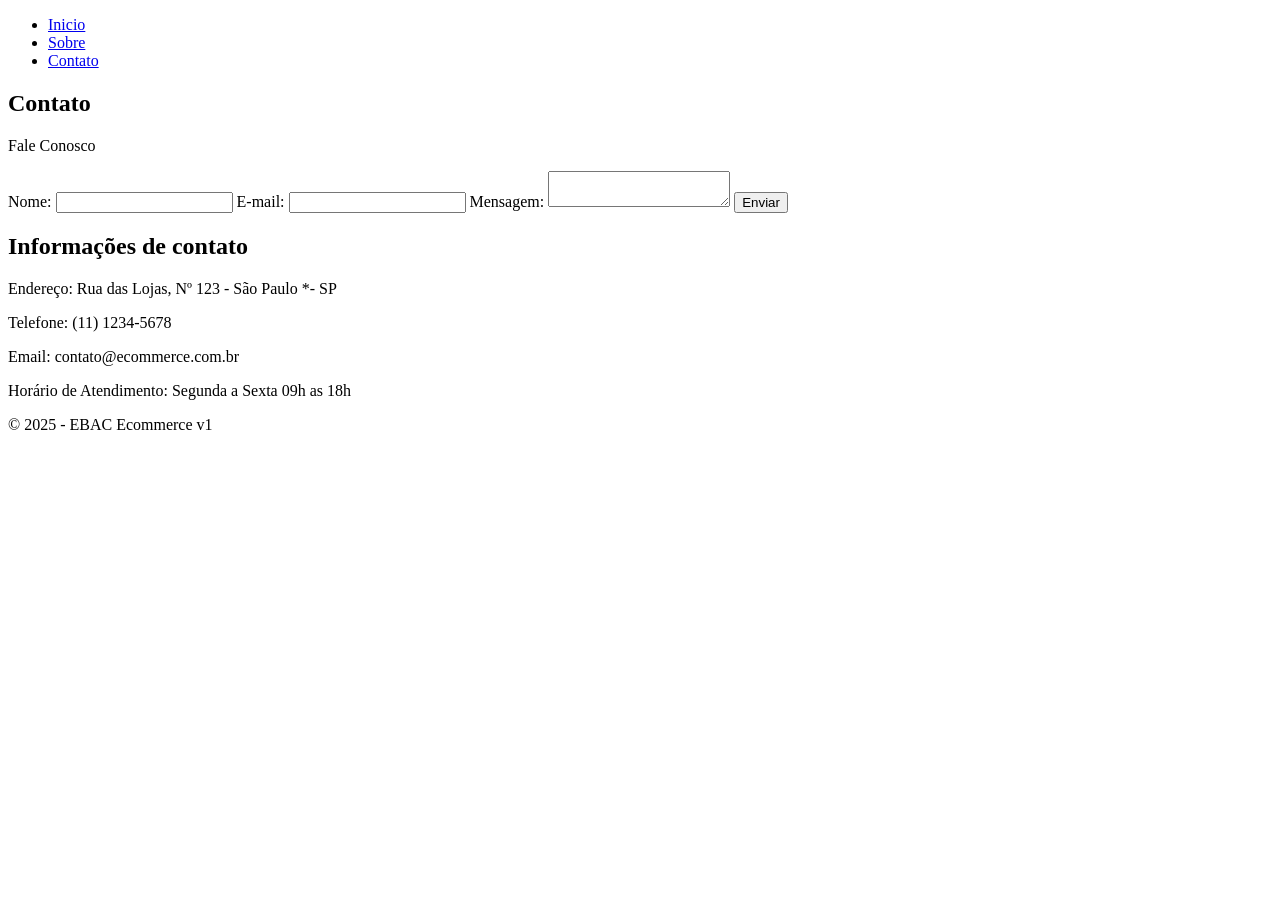
==== indexContato.html @ 960556a6 "inclusão da página de contatos" ====
<!DOCTYPE html>
<html lang="pt-br">
<head>
    <meta charset="UTF-8">
    <meta name="viewport" content="width=device-width, initial-scale=1.0">
    <link rel="stylesheet" href="/mainContact.css">
    <title>Contato | Meu Ecommerce</title>
</head>
<body>
    <header>
        <nav>
            <ul>
                <li><a href="#">Inicio</a></li>
                <li><a href="#">Sobre</a></li>
                <li><a href="#">Contato</a></li>
            </ul>
        </nav>
    </header>
    <main>
        <section class="contact-section">
            <h1>Contato</h1>
            <p>Fale Conosco</p>
            <form id="contact-form">
                <label for="name">Nome: </label>
                <input type="text" id="name" required>
                <label for="email">E-mail: </label>
                <input type="email" name="email" id="email" required>
                <label for="message">Mensagem:</label>
                <textarea name="message" id="message" required></textarea>
                <button type="submit">Enviar</button>
            </form>
            <div class="contact-info">
                <h2>Informações de contato</h2>
                <p>Endereço: Rua das Lojas, Nº 123 - São Paulo *- SP</p>
                <p>Telefone: (11) 1234-5678</p>
                <p>Email: contato@ecommerce.com.br</p>
                <p>Horário de Atendimento: Segunda a Sexta 09h as 18h</p>
            </div>
        </section>
    </main>
    <footer>
        <p>&copy; 2025 - EBAC Ecommerce v1</p>
    </footer>
    <script src="/scriptContact.js"></script>
</body>
</html>
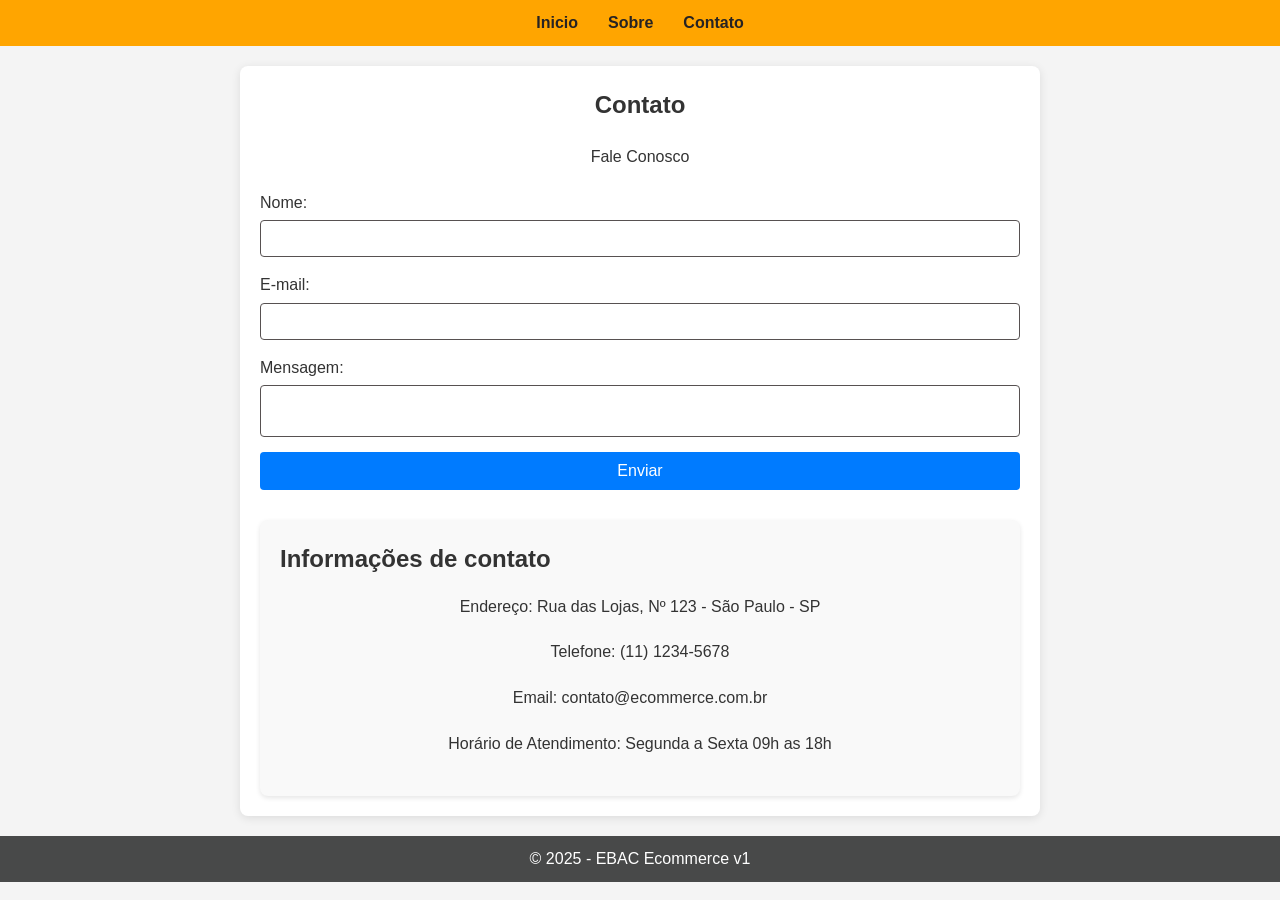
==== commit a2ff6909: "estilização da página de contatos" ====
--- a/indexContato.html
+++ b/indexContato.html
@@ -31,7 +31,7 @@
             </form>
             <div class="contact-info">
                 <h2>Informações de contato</h2>
-                <p>Endereço: Rua das Lojas, Nº 123 - São Paulo *- SP</p>
+                <p>Endereço: Rua das Lojas, Nº 123 - São Paulo - SP</p>
                 <p>Telefone: (11) 1234-5678</p>
                 <p>Email: contato@ecommerce.com.br</p>
                 <p>Horário de Atendimento: Segunda a Sexta 09h as 18h</p>
--- a/mainContact.css
+++ b/mainContact.css
@@ -0,0 +1,115 @@
+/* Reset básico */
+* {
+    margin: 0;
+    padding: 0;
+    box-sizing: border-box;
+}
+
+body {
+    font-family: Arial, sans-serif;
+    line-height: 1.6;
+    background-color: #f4f4f4;
+    color: #333;
+}
+
+header {
+    background:#ffa500;
+    color: #fff;
+    padding: 10px 0;
+}
+
+nav ul {
+    list-style: none;
+    display: flex;
+    justify-content: center;
+}
+
+nav ul li {
+    margin: 0 15px;
+}
+
+nav ul li a {
+    color: #262323;
+    text-decoration: none;
+    font-weight: bold;
+}
+
+nav ul li a:hover {
+    text-decoration: underline;
+}
+
+main {
+    max-width: 800px;
+    margin: 20px auto;
+    padding: 20px;
+    background: #fff;
+    border-radius: 8px;
+    box-shadow: 0 2px 10px rgba(0, 0, 0, 0.1);
+}
+
+.contact-section h1 {
+    text-align: center;
+    margin-bottom: 20px;
+}
+
+.contact-section p {
+    text-align: center;
+    margin-bottom: 20px;
+}
+
+form {
+    display: flex;
+    flex-direction: column;
+}
+
+form label {
+    margin-bottom: 5px;
+}
+
+form input, form textarea {
+    padding: 10px;
+    margin-bottom: 15px;
+    border: 1px solid #575151;
+    border-radius: 4px;
+}
+
+form textarea{
+    resize: none;
+}
+
+form button {
+    padding: 10px;
+    background: #007BFF;
+    color: #fff;
+    border: none;
+    border-radius: 4px;
+    cursor: pointer;
+    font-size: 16px;
+}
+
+form button:hover {
+    background: #0056b3;
+}
+
+.contact-info {
+    margin-top: 30px;
+    padding: 20px;
+    background: #f9f9f9;
+    border-radius: 8px;
+    box-shadow: 0 2px 5px rgba(0, 0, 0, 0.1);
+}
+
+.contact-info h2 {
+    margin-bottom: 15px;
+}
+
+footer {
+    text-align: center;
+    padding: 10px 0;
+    background: #484949;
+    color: #fff;
+    position: relative;
+    bottom: 0;
+    width: 100%;
+    margin-top: 20px;
+}
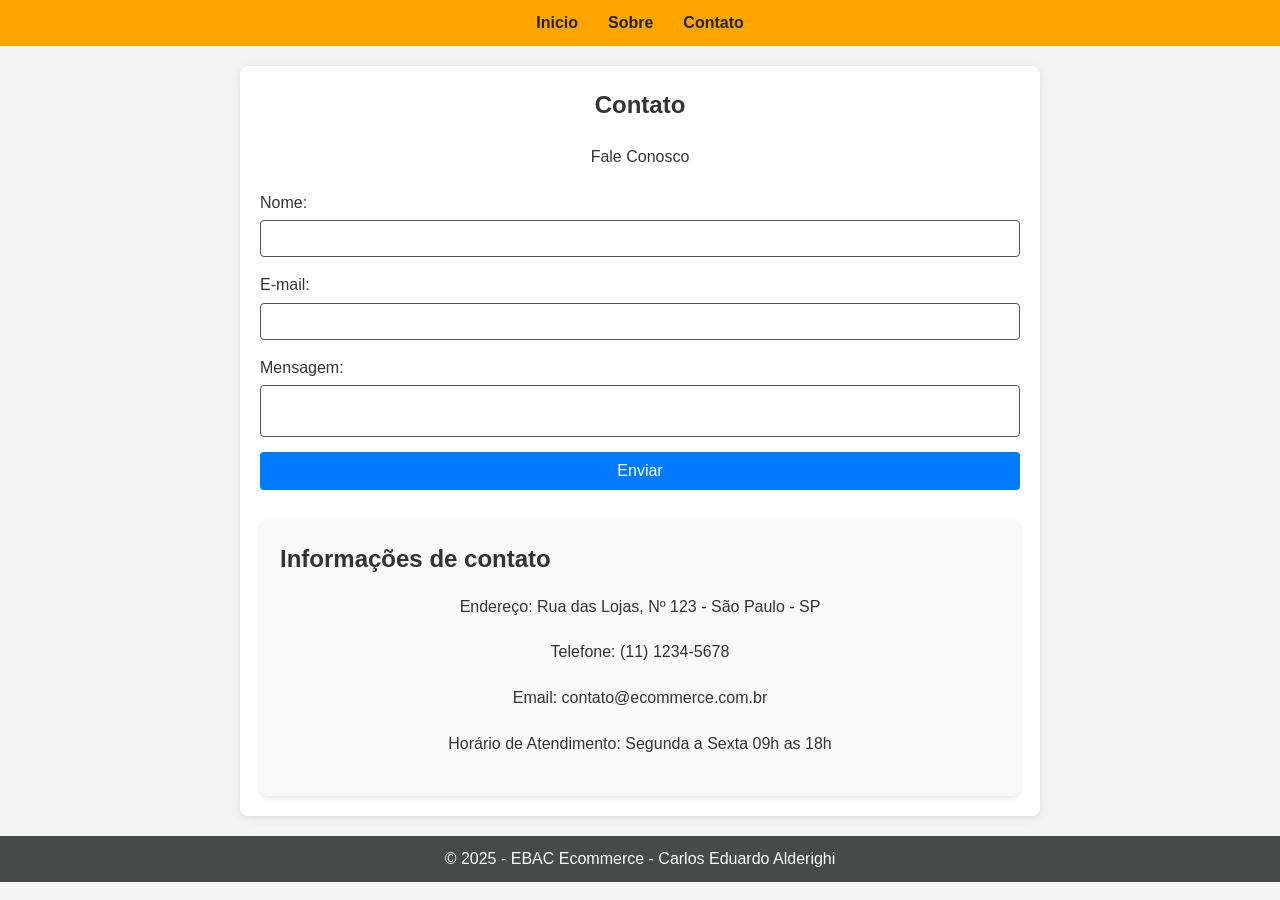
==== commit feb46d89: "Add files via upload" ====
--- a/indexContato.html
+++ b/indexContato.html
@@ -1,46 +1,46 @@
-<!DOCTYPE html>
-<html lang="pt-br">
-<head>
-    <meta charset="UTF-8">
-    <meta name="viewport" content="width=device-width, initial-scale=1.0">
-    <link rel="stylesheet" href="/mainContact.css">
-    <title>Contato | Meu Ecommerce</title>
-</head>
-<body>
-    <header>
-        <nav>
-            <ul>
-                <li><a href="#">Inicio</a></li>
-                <li><a href="#">Sobre</a></li>
-                <li><a href="#">Contato</a></li>
-            </ul>
-        </nav>
-    </header>
-    <main>
-        <section class="contact-section">
-            <h1>Contato</h1>
-            <p>Fale Conosco</p>
-            <form id="contact-form">
-                <label for="name">Nome: </label>
-                <input type="text" id="name" required>
-                <label for="email">E-mail: </label>
-                <input type="email" name="email" id="email" required>
-                <label for="message">Mensagem:</label>
-                <textarea name="message" id="message" required></textarea>
-                <button type="submit">Enviar</button>
-            </form>
-            <div class="contact-info">
-                <h2>Informações de contato</h2>
-                <p>Endereço: Rua das Lojas, Nº 123 - São Paulo - SP</p>
-                <p>Telefone: (11) 1234-5678</p>
-                <p>Email: contato@ecommerce.com.br</p>
-                <p>Horário de Atendimento: Segunda a Sexta 09h as 18h</p>
-            </div>
-        </section>
-    </main>
-    <footer>
-        <p>&copy; 2025 - EBAC Ecommerce v1</p>
-    </footer>
-    <script src="/scriptContact.js"></script>
-</body>
+<!DOCTYPE html>
+<html lang="pt-br">
+<head>
+    <meta charset="UTF-8">
+    <meta name="viewport" content="width=device-width, initial-scale=1.0">
+    <link rel="stylesheet" href="/mainContact.css">
+    <title>Contato | Meu Ecommerce</title>
+</head>
+<body>
+    <header>
+        <nav>
+            <ul>
+                <li><a href="/index.html">Inicio</a></li>
+                <li><a href="/indexSobre.html">Sobre</a></li>
+                <li><a href="#contact-form">Contato</a></li>
+            </ul>
+        </nav>
+    </header>
+    <main>
+        <section class="contact-section">
+            <h1>Contato</h1>
+            <p>Fale Conosco</p>
+            <form id="contact-form">
+                <label for="name">Nome: </label>
+                <input type="text" id="name" required>
+                <label for="email">E-mail: </label>
+                <input type="email" name="email" id="email" required>
+                <label for="message">Mensagem:</label>
+                <textarea name="message" id="message" required></textarea>
+                <button type="submit">Enviar</button>
+            </form>
+            <div class="contact-info">
+                <h2>Informações de contato</h2>
+                <p>Endereço: Rua das Lojas, Nº 123 - São Paulo - SP</p>
+                <p>Telefone: (11) 1234-5678</p>
+                <p>Email: contato@ecommerce.com.br</p>
+                <p>Horário de Atendimento: Segunda a Sexta 09h as 18h</p>
+            </div>
+        </section>
+    </main>
+    <footer>
+        <p>&copy; 2025 - EBAC Ecommerce - Carlos Eduardo Alderighi</p>
+    </footer>
+    <script src="/scriptContact.js"></script>
+</body>
 </html>
--- a/mainContact.css
+++ b/mainContact.css
@@ -1,115 +1,115 @@
-/* Reset básico */
-* {
-    margin: 0;
-    padding: 0;
-    box-sizing: border-box;
-}
-
-body {
-    font-family: Arial, sans-serif;
-    line-height: 1.6;
-    background-color: #f4f4f4;
-    color: #333;
-}
-
-header {
-    background:#ffa500;
-    color: #fff;
-    padding: 10px 0;
-}
-
-nav ul {
-    list-style: none;
-    display: flex;
-    justify-content: center;
-}
-
-nav ul li {
-    margin: 0 15px;
-}
-
-nav ul li a {
-    color: #262323;
-    text-decoration: none;
-    font-weight: bold;
-}
-
-nav ul li a:hover {
-    text-decoration: underline;
-}
-
-main {
-    max-width: 800px;
-    margin: 20px auto;
-    padding: 20px;
-    background: #fff;
-    border-radius: 8px;
-    box-shadow: 0 2px 10px rgba(0, 0, 0, 0.1);
-}
-
-.contact-section h1 {
-    text-align: center;
-    margin-bottom: 20px;
-}
-
-.contact-section p {
-    text-align: center;
-    margin-bottom: 20px;
-}
-
-form {
-    display: flex;
-    flex-direction: column;
-}
-
-form label {
-    margin-bottom: 5px;
-}
-
-form input, form textarea {
-    padding: 10px;
-    margin-bottom: 15px;
-    border: 1px solid #575151;
-    border-radius: 4px;
-}
-
-form textarea{
-    resize: none;
-}
-
-form button {
-    padding: 10px;
-    background: #007BFF;
-    color: #fff;
-    border: none;
-    border-radius: 4px;
-    cursor: pointer;
-    font-size: 16px;
-}
-
-form button:hover {
-    background: #0056b3;
-}
-
-.contact-info {
-    margin-top: 30px;
-    padding: 20px;
-    background: #f9f9f9;
-    border-radius: 8px;
-    box-shadow: 0 2px 5px rgba(0, 0, 0, 0.1);
-}
-
-.contact-info h2 {
-    margin-bottom: 15px;
-}
-
-footer {
-    text-align: center;
-    padding: 10px 0;
-    background: #484949;
-    color: #fff;
-    position: relative;
-    bottom: 0;
-    width: 100%;
-    margin-top: 20px;
+/* Reset básico */
+* {
+    margin: 0;
+    padding: 0;
+    box-sizing: border-box;
+}
+
+body {
+    font-family: Arial, sans-serif;
+    line-height: 1.6;
+    background-color: #f4f4f4;
+    color: #333;
+}
+
+header {
+    background:#ffa500;
+    color: #fff;
+    padding: 10px 0;
+}
+
+nav ul {
+    list-style: none;
+    display: flex;
+    justify-content: center;
+}
+
+nav ul li {
+    margin: 0 15px;
+}
+
+nav ul li a {
+    color: #262323;
+    text-decoration: none;
+    font-weight: bold;
+}
+
+nav ul li a:hover {
+    text-decoration: underline;
+}
+
+main {
+    max-width: 800px;
+    margin: 20px auto;
+    padding: 20px;
+    background: #fff;
+    border-radius: 8px;
+    box-shadow: 0 2px 10px rgba(0, 0, 0, 0.1);
+}
+
+.contact-section h1 {
+    text-align: center;
+    margin-bottom: 20px;
+}
+
+.contact-section p {
+    text-align: center;
+    margin-bottom: 20px;
+}
+
+form {
+    display: flex;
+    flex-direction: column;
+}
+
+form label {
+    margin-bottom: 5px;
+}
+
+form input, form textarea {
+    padding: 10px;
+    margin-bottom: 15px;
+    border: 1px solid #575151;
+    border-radius: 4px;
+}
+
+form textarea{
+    resize: none;
+}
+
+form button {
+    padding: 10px;
+    background: #007BFF;
+    color: #fff;
+    border: none;
+    border-radius: 4px;
+    cursor: pointer;
+    font-size: 16px;
+}
+
+form button:hover {
+    background: #0056b3;
+}
+
+.contact-info {
+    margin-top: 30px;
+    padding: 20px;
+    background: #f9f9f9;
+    border-radius: 8px;
+    box-shadow: 0 2px 5px rgba(0, 0, 0, 0.1);
+}
+
+.contact-info h2 {
+    margin-bottom: 15px;
+}
+
+footer {
+    text-align: center;
+    padding: 10px 0;
+    background: #484949;
+    color: #fff;
+    position: relative;
+    bottom: 0;
+    width: 100%;
+    margin-top: 20px;
 }
